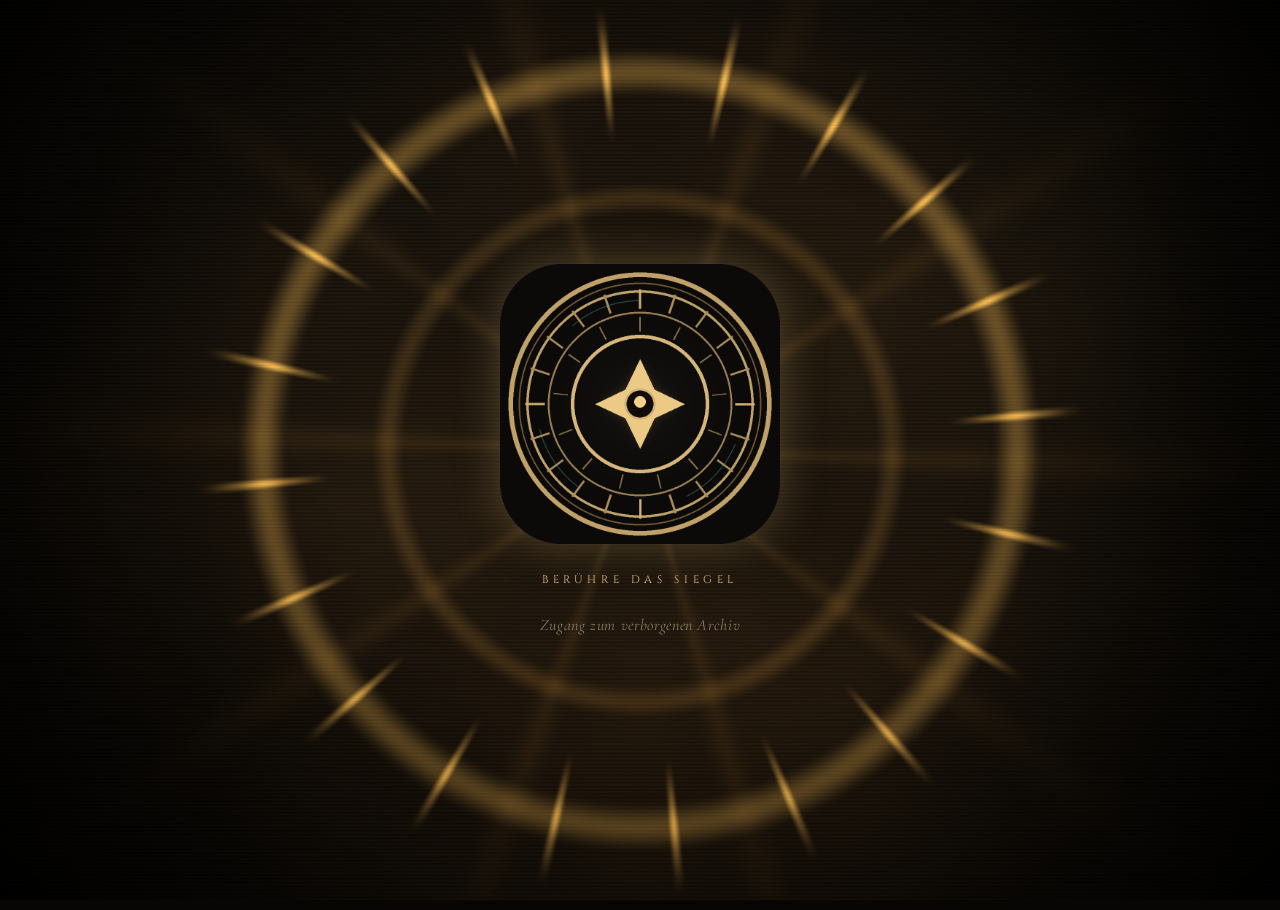
==== index.html @ 43363918 "0.1: Web-Version und Chronos.apk" ====
<!DOCTYPE html>
<html lang="de">
<head>
  <meta charset="utf-8">
  <meta name="viewport" content="width=device-width,initial-scale=1,viewport-fit=cover,user-scalable=no">
  <meta name="theme-color" content="#080604">
  <meta name="apple-mobile-web-app-capable" content="yes">
  <meta name="mobile-web-app-capable" content="yes">
  <title>CHRONOS — The Hidden Archive</title>
  <link rel="manifest" href="manifest.webmanifest">
  <link rel="icon" href="icon-192.png">
  <link rel="stylesheet" href="css/app.css">
</head>
<body>
  <canvas id="bg" aria-hidden="true"></canvas>
  <div class="scanlines" aria-hidden="true"></div>
  <div class="vignette" aria-hidden="true"></div>

  <div id="app">
    <section id="screen-seal" class="screen is-active" data-screen="seal">
      <div class="seal-wrap"><img src="img/ui/seal.png" alt="Siegel des Archivs"></div>
      <p class="whisper">Berühre das Siegel</p>
      <p class="subwhisper">Zugang zum verborgenen Archiv</p>
    </section>

    <section id="screen-boot" class="screen is-hidden" data-screen="boot">
      <div class="boot-log cursor-blink" id="boot-log"></div>
      <button class="skip hidden" id="boot-skip" type="button">ÜBERGEHEN</button>
    </section>

    <section id="screen-menu" class="screen is-hidden" data-screen="menu">
      <div class="chrome">
        <span></span>
        <button class="icon-btn" type="button" data-mute aria-pressed="false">TON</button>
      </div>
      <div class="brand">
        <p class="kicker">KLASSIFIZIERT · LOKALES ARCHIV</p>
        <h2>CHRONOS</h2>
        <span class="sub">The Hidden Archive</span>
      </div>
      <div class="today-chip" id="menu-today"></div>
      <nav class="nav">
        <button class="card" type="button" data-go="kalender">
          <canvas id="menu-glyph" width="108" height="108"></canvas>
          <div>
            <p class="lab">Tzolkin</p>
            <p class="hint">Das Herzstück der Zählung</p>
          </div>
          <span class="chev">›</span>
        </button>
        <button class="card" type="button" data-go="archiv">
          <canvas id="menu-arch" width="108" height="108"></canvas>
          <div>
            <p class="lab">Archiv</p>
            <p class="hint">Drei versiegelte Fragmente</p>
          </div>
          <span class="chev">›</span>
        </button>
        <button class="card" type="button" data-go="rv">
          <canvas id="menu-rv" width="108" height="108"></canvas>
          <div>
            <p class="lab">Remote Viewing</p>
            <p class="hint">Der mentale Muskel</p>
          </div>
          <span class="chev">›</span>
        </button>
      </nav>
      <p class="foot" id="menu-foot">Archivar bereit</p>
    </section>

    <section id="screen-kalender" class="screen is-hidden" data-screen="kalender">
      <div class="chrome">
        <button class="icon-btn back-btn" type="button" data-back>‹ ZURÜCK</button>
        <h1>Tzolkin</h1>
        <button class="icon-btn" type="button" data-mute>TON</button>
      </div>
      <div class="cal-scroll">
        <p class="date-line" id="cal-date"></p>
        <div class="glyph-stage"><canvas id="cal-glyph" width="360" height="360"></canvas></div>
        <div class="numeral">
          <canvas id="cal-bars" width="200" height="80"></canvas>
          <p class="num-arabic" id="cal-num"></p>
          <h2 class="sign-name" id="cal-name"></h2>
          <p class="tone" id="cal-tone"></p>
        </div>
        <p class="meaning" id="cal-meaning"></p>
        <p class="blurb" id="cal-blurb"></p>
        <p class="kin" id="cal-kin"></p>
        <div class="day-nav">
          <button type="button" id="cal-prev">‹ Vorheriger</button>
          <button type="button" class="today" id="cal-today">Heute</button>
          <button type="button" id="cal-next">Nächster ›</button>
        </div>
        <p class="caption">Das Rad der 260 Tage · 13 Töne, 20 Zeichen</p>
        <div class="wheel-wrap"><canvas id="cal-wheel" width="680" height="680"></canvas></div>
      </div>
    </section>

    <section id="screen-archiv" class="screen is-hidden" data-screen="archiv">
      <div class="chrome">
        <button class="icon-btn back-btn" type="button" data-back>‹ ZURÜCK</button>
        <h1>Archiv</h1>
        <button class="icon-btn" type="button" data-mute>TON</button>
      </div>
      <p class="file-intro">Drei Dateien liegen unter dem Siegel. Sie entfalten sich erst, wenn du sie öffnest – als hätte jemand gerade erst begonnen, sie zu lesen.</p>
      <p class="progress" id="arch-progress">Fragment 0/3 entschlüsselt</p>
      <div class="files" id="arch-files"></div>
    </section>

    <section id="screen-fragment" class="screen is-hidden" data-screen="fragment">
      <div class="chrome">
        <button class="icon-btn back-btn" type="button" data-back>‹ ARCHIV</button>
        <h1>Fragment</h1>
        <button class="icon-btn" type="button" data-mute>TON</button>
      </div>
      <p class="frag-head" id="frag-head"></p>
      <h2 class="frag-title" id="frag-title"></h2>
      <div class="frag-body decoding" id="frag-body"></div>
      <div class="decrypt-bar" id="frag-bar"><span></span></div>
    </section>

    <section id="screen-rv" class="screen is-hidden" data-screen="rv">
      <div class="chrome">
        <button class="icon-btn back-btn" type="button" data-back>‹ ZURÜCK</button>
        <h1>Remote Viewing</h1>
        <button class="icon-btn" type="button" data-mute>TON</button>
      </div>
      <div class="scroll" id="rv-scroll">
        <div id="rv-idle">
          <p class="rv-intro">Fünf Minuten. Atme. Halte den Blick weich. Schreibe oder zeichne, was kommt: Formen, Farben, Materialien, Stimmungen. Versuche nicht zu raten. Am Ende wird das Zielbild enthüllt.</p>
          <button class="primary" type="button" id="rv-start">Sitzung beginnen</button>
          <div class="log" id="rv-log"></div>
        </div>
        <div id="rv-session" class="hidden">
          <div class="timer" id="rv-timer">5:00</div>
          <div class="row">
            <button class="text-btn danger" type="button" id="rv-abort">Abbrechen</button>
            <button class="primary" type="button" id="rv-end">Ziel offenbaren</button>
          </div>
          <label class="field" for="rv-notes">Eindrücke</label>
          <textarea id="rv-notes" placeholder="Farben, Formen, Temperatur, Materialien, Stimmung …"></textarea>
          <label class="field">Zeichenfläche</label>
          <div class="draw-tools">
            <button class="text-btn" type="button" id="rv-pen">Stift</button>
            <button class="text-btn" type="button" id="rv-eraser">Radierer</button>
            <button class="text-btn" type="button" id="rv-clear">Leeren</button>
          </div>
          <canvas id="rv-canvas" width="800" height="360"></canvas>
        </div>
        <div id="rv-reveal" class="hidden">
          <p class="tone">Das Zielbild</p>
          <div class="target-card">
            <img id="rv-image" alt="Zielbild der Sitzung">
            <p class="cap" id="rv-caption"></p>
          </div>
          <p class="blurb" id="rv-compare" style="margin-top:14px"></p>
          <button class="primary" type="button" id="rv-again" style="margin-top:10px">Neue Sitzung</button>
        </div>
      </div>
    </section>
  </div>

  <script src="js/tzolkin.js"></script>
  <script src="js/audio.js"></script>
  <script src="js/gfx.js"></script>
  <script src="js/app.js"></script>
</body>
</html>
---- css/app.css ----
@font-face{font-family:Cinzel;src:url("../fonts/Cinzel-400.woff2") format("woff2");font-weight:400;font-style:normal;font-display:swap;}
@font-face{font-family:Cinzel;src:url("../fonts/Cinzel-700.woff2") format("woff2");font-weight:700;font-style:normal;font-display:swap;}
@font-face{font-family:"Cormorant Garamond";src:url("../fonts/Cormorant-400.woff2") format("woff2");font-weight:400;font-style:normal;font-display:swap;}
@font-face{font-family:"Cormorant Garamond";src:url("../fonts/Cormorant-500.woff2") format("woff2");font-weight:500;font-style:normal;font-display:swap;}
@font-face{font-family:"Cormorant Garamond";src:url("../fonts/Cormorant-400i.woff2") format("woff2");font-weight:400;font-style:italic;font-display:swap;}
@font-face{font-family:"Share Tech Mono";src:url("../fonts/ShareTechMono-400.woff2") format("woff2");font-weight:400;font-style:normal;font-display:swap;}

:root{
  --bg:#080604;
  --gold:#e4c37a;
  --gold-dim:#9a7540;
  --gold-bright:#ffe7ad;
  --bronze:#8c5a2e;
  --ink:#e8dcc4;
  --muted:#8a7a62;
  --line:rgba(228,195,122,.28);
  --panel:rgba(14,12,9,.78);
  --teal:#4d8f88;
  --danger:#c47a5a;
  --safe-top:max(14px, env(safe-area-inset-top));
  --safe-bot:max(16px, env(safe-area-inset-bottom));
  --safe-x:max(16px, env(safe-area-inset-left), env(safe-area-inset-right));
}
*{box-sizing:border-box;-webkit-tap-highlight-color:transparent;}
html,body{margin:0;padding:0;height:100%;background:var(--bg);color:var(--ink);
  font-family:"Cormorant Garamond",Georgia,serif;overflow:hidden;
  user-select:none;-webkit-user-select:none;}
button,textarea,input{font:inherit;color:inherit;}
textarea,input{user-select:text;-webkit-user-select:text;}

#bg{position:fixed;inset:0;width:100%;height:100%;z-index:0;display:block;}
.scanlines{position:fixed;inset:0;z-index:1;pointer-events:none;
  background:repeating-linear-gradient(to bottom,transparent 0,transparent 2px,rgba(0,0,0,.12) 3px);
  opacity:.35;mix-blend-mode:multiply;}
.vignette{position:fixed;inset:0;z-index:1;pointer-events:none;
  background:radial-gradient(ellipse at 50% 40%,transparent 40%,rgba(0,0,0,.55) 100%);}

#app{position:relative;z-index:2;height:100%;width:100%;}
.screen{position:absolute;inset:0;display:flex;flex-direction:column;
  padding:var(--safe-top) var(--safe-x) var(--safe-bot);
  opacity:1;transform:none;transition:opacity .55s ease, transform .55s ease;
  z-index:0;pointer-events:none;}
.screen.is-hidden{opacity:0;transform:translateY(10px);visibility:hidden;}
.screen.is-leave{opacity:0;transform:translateY(-8px);}
.screen.is-active{z-index:3;pointer-events:auto;visibility:visible;}

.chrome{display:flex;align-items:center;justify-content:space-between;min-height:44px;margin-bottom:8px;}
.chrome h1{font-family:Cinzel,serif;font-weight:400;letter-spacing:.28em;font-size:13px;
  margin:0;color:var(--gold);text-transform:uppercase;}
.icon-btn,.text-btn{appearance:none;background:transparent;border:1px solid var(--line);
  color:var(--gold);padding:8px 12px;letter-spacing:.16em;font-family:"Share Tech Mono",monospace;
  font-size:10px;border-radius:2px;cursor:pointer;}
.icon-btn:active,.text-btn:active,.card:active,.primary:active{transform:scale(.98);opacity:.85;}
.icon-btn.is-muted{color:var(--muted);border-color:rgba(138,122,98,.35);}
.back-btn{min-width:44px;}

/* SEAL */
#screen-seal{align-items:center;justify-content:center;text-align:center;gap:28px;}
.seal-wrap{width:min(62vw,280px);height:min(62vw,280px);position:relative;
  animation:pulse 3.6s ease-in-out infinite;}
.seal-wrap img{width:100%;height:100%;display:block;filter:drop-shadow(0 0 22px rgba(228,195,122,.28));}
@keyframes pulse{0%,100%{transform:scale(1);filter:brightness(1)}50%{transform:scale(1.03);filter:brightness(1.12)}}
.whisper{font-family:Cinzel,serif;letter-spacing:.42em;font-size:11px;color:var(--gold);
  text-transform:uppercase;margin:0;}
.subwhisper{font-style:italic;color:var(--muted);font-size:16px;margin:0;letter-spacing:.04em;}

/* BOOT */
#screen-boot{justify-content:flex-end;padding-bottom:12vh;}
.boot-log{font-family:"Share Tech Mono",monospace;font-size:12px;line-height:1.7;
  color:var(--gold);text-shadow:0 0 8px rgba(228,195,122,.25);min-height:10em;white-space:pre-wrap;}
.boot-log .ok{color:#b7d4b0;}
.cursor-blink::after{content:"▍";animation:blink 1s steps(1) infinite;color:var(--gold-bright);}
@keyframes blink{50%{opacity:0}}

/* MENU */
.brand{text-align:center;margin:12px 0 8px;}
.brand .kicker{font-family:"Share Tech Mono",monospace;font-size:10px;letter-spacing:.32em;
  color:var(--teal);margin:0 0 10px;}
.brand h2{font-family:Cinzel,serif;font-weight:700;font-size:clamp(34px,10vw,52px);
  letter-spacing:.22em;margin:0;color:var(--gold-bright);
  text-shadow:0 0 24px rgba(228,195,122,.25);}
.brand .sub{display:block;font-family:Cinzel,serif;letter-spacing:.36em;font-size:10px;
  color:var(--gold-dim);margin-top:8px;text-transform:uppercase;}
.today-chip{align-self:center;border:1px solid var(--line);padding:6px 14px;border-radius:99px;
  font-family:Cinzel,serif;font-size:12px;letter-spacing:.16em;color:var(--gold);margin:8px 0 18px;}

.nav{display:flex;flex-direction:column;gap:12px;margin-top:auto;margin-bottom:8px;}
.card{display:flex;align-items:center;gap:14px;padding:16px 16px;
  background:linear-gradient(180deg,rgba(30,24,16,.7),rgba(12,10,7,.7));
  border:1px solid var(--line);border-radius:4px;text-align:left;width:100%;
  box-shadow:inset 0 1px 0 rgba(228,195,122,.08), 0 8px 24px rgba(0,0,0,.35);
  cursor:pointer;}
.card canvas{flex:0 0 54px;width:54px;height:54px;}
.card .lab{font-family:Cinzel,serif;letter-spacing:.2em;font-size:13px;color:var(--gold);margin:0 0 4px;text-transform:uppercase;}
.card .hint{margin:0;color:var(--muted);font-size:15px;font-style:italic;}
.card .chev{margin-left:auto;color:var(--gold-dim);font-size:18px;}
.foot{text-align:center;font-family:"Share Tech Mono",monospace;font-size:10px;
  letter-spacing:.14em;color:var(--muted);margin-top:10px;}

/* KALENDER */
.cal-scroll{flex:1;overflow:auto;display:flex;flex-direction:column;align-items:center;
  -webkit-overflow-scrolling:touch;padding-bottom:8px;}
.date-line{font-family:"Share Tech Mono",monospace;font-size:11px;letter-spacing:.12em;
  color:var(--muted);margin:4px 0 10px;}
.glyph-stage{position:relative;width:180px;height:180px;margin:4px 0 8px;}
.glyph-stage canvas{width:100%;height:100%;display:block;}
.numeral{display:flex;flex-direction:column;align-items:center;margin-top:4px;}
.num-arabic{font-family:Cinzel,serif;font-size:64px;line-height:1;color:var(--gold-bright);
  text-shadow:0 0 18px rgba(228,195,122,.3);margin:0;}
.sign-name{font-family:Cinzel,serif;font-size:28px;letter-spacing:.18em;color:var(--gold);
  margin:2px 0 0;text-transform:none;}
.tone{font-family:"Share Tech Mono",monospace;font-size:10px;letter-spacing:.22em;
  color:var(--teal);margin:6px 0 10px;text-transform:uppercase;}
.meaning{font-style:italic;font-size:20px;color:var(--ink);text-align:center;
  margin:0 8px 8px;max-width:22em;line-height:1.25;}
.blurb{color:var(--muted);text-align:center;font-size:16px;line-height:1.45;
  margin:0 12px 16px;max-width:24em;}
.kin{font-family:"Share Tech Mono",monospace;font-size:10px;letter-spacing:.16em;color:var(--gold-dim);margin-bottom:8px;}

.day-nav{display:flex;align-items:center;justify-content:space-between;width:100%;max-width:360px;gap:10px;margin:4px 0 14px;}
.day-nav button{flex:1;border:1px solid var(--line);background:rgba(14,12,9,.55);
  color:var(--gold);padding:12px 8px;font-family:Cinzel,serif;letter-spacing:.14em;
  font-size:11px;text-transform:uppercase;cursor:pointer;border-radius:2px;}
.day-nav .today{flex:0 0 auto;padding:12px 14px;letter-spacing:.08em;}

.wheel-wrap{width:min(100%,340px);aspect-ratio:1;margin:6px auto 16px;}
.wheel-wrap canvas{width:100%;height:100%;display:block;}
.caption{font-size:13px;color:var(--muted);font-style:italic;text-align:center;margin:0 0 8px;}

/* ARCHIV */
.progress{font-family:"Share Tech Mono",monospace;font-size:11px;letter-spacing:.16em;
  color:var(--teal);text-align:center;margin:8px 0 16px;}
.files{display:flex;flex-direction:column;gap:12px;flex:1;overflow:auto;}
.file{border:1px solid var(--line);background:rgba(14,12,9,.7);padding:16px 16px 14px;
  text-align:left;border-radius:3px;cursor:pointer;width:100%;
  box-shadow:inset 0 1px 0 rgba(228,195,122,.07);}
.file .code{font-family:"Share Tech Mono",monospace;font-size:10px;letter-spacing:.14em;color:var(--gold-dim);margin:0 0 6px;}
.file h3{font-family:Cinzel,serif;font-size:16px;letter-spacing:.12em;color:var(--gold);margin:0 0 6px;font-weight:400;}
.file p{margin:0;color:var(--muted);font-size:15px;font-style:italic;}
.file.is-open{border-color:rgba(228,195,122,.55);}
.file .state{float:right;font-family:"Share Tech Mono",monospace;font-size:9px;letter-spacing:.14em;color:var(--teal);}
.file-intro{color:var(--muted);font-size:16px;font-style:italic;text-align:center;margin:0 8px 16px;}

/* FRAGMENT */
.frag-head{font-family:"Share Tech Mono",monospace;font-size:10px;letter-spacing:.18em;color:var(--gold-dim);margin:0 0 8px;}
.frag-title{font-family:Cinzel,serif;font-size:22px;letter-spacing:.1em;color:var(--gold);margin:0 0 16px;font-weight:400;}
.frag-body{flex:1;overflow:auto;font-size:19px;line-height:1.55;color:var(--ink);
  font-style:italic;padding-right:4px;white-space:pre-wrap;}
.frag-body.decoding{font-family:"Share Tech Mono",monospace;font-size:15px;font-style:normal;
  color:var(--gold);letter-spacing:.02em;white-space:pre-wrap;}
.decrypt-bar{height:2px;background:rgba(228,195,122,.15);margin:12px 0 0;overflow:hidden;}
.decrypt-bar span{display:block;height:100%;width:0;background:linear-gradient(90deg,var(--bronze),var(--gold-bright));
  box-shadow:0 0 8px rgba(228,195,122,.6);transition:width .2s linear;}

/* RV */
.rv-intro{font-size:17px;line-height:1.5;color:var(--ink);font-style:italic;margin:8px 0 16px;text-align:center;}
.timer{font-family:Cinzel,serif;font-size:64px;letter-spacing:.08em;color:var(--gold-bright);
  text-align:center;margin:4px 0 10px;text-shadow:0 0 16px rgba(228,195,122,.25);}
.timer.is-low{color:#e8b4a0;}
.primary{appearance:none;width:100%;border:1px solid var(--gold-dim);background:linear-gradient(180deg,rgba(80,55,24,.55),rgba(30,22,12,.7));
  color:var(--gold-bright);padding:16px 12px;font-family:Cinzel,serif;letter-spacing:.22em;
  font-size:13px;text-transform:uppercase;border-radius:2px;cursor:pointer;
  box-shadow:0 0 16px rgba(228,195,122,.08);}
.row{display:flex;gap:10px;}
.row .primary,.row .text-btn{flex:1;}
.danger{border-color:rgba(196,122,90,.5);color:#e8b4a0;}
label.field{display:block;font-family:"Share Tech Mono",monospace;font-size:10px;letter-spacing:.18em;
  color:var(--gold-dim);margin:12px 0 6px;text-transform:uppercase;}
textarea{width:100%;min-height:110px;background:rgba(8,6,4,.7);border:1px solid var(--line);
  border-radius:2px;padding:10px 12px;color:var(--ink);resize:vertical;outline:none;}
textarea:focus{border-color:var(--gold-dim);}
.draw-tools{display:flex;gap:8px;margin:0 0 8px;}
.draw-tools button{flex:0 0 auto;}
#rv-canvas{width:100%;height:180px;display:block;background:rgba(8,6,4,.7);
  border:1px solid var(--line);border-radius:2px;touch-action:none;}
.target-card{margin-top:8px;border:1px solid var(--line);padding:10px;background:rgba(14,12,9,.75);border-radius:3px;}
.target-card img{width:100%;height:auto;display:block;border-radius:2px;}
.target-card .cap{font-family:Cinzel,serif;letter-spacing:.14em;font-size:12px;color:var(--gold);
  text-align:center;margin:10px 0 0;text-transform:uppercase;}
.log{flex:1;overflow:auto;margin-top:12px;}
.log h3{font-family:Cinzel,serif;font-size:12px;letter-spacing:.2em;color:var(--gold-dim);font-weight:400;margin:12px 0 8px;}
.log-item{border-top:1px solid var(--line);padding:10px 0;font-size:15px;color:var(--muted);}
.log-item strong{color:var(--gold);font-weight:400;font-family:Cinzel,serif;letter-spacing:.08em;}
.log-item .notes{color:var(--ink);margin:4px 0 0;font-style:italic;}
.hidden{display:none !important;}
.scroll{flex:1;overflow:auto;-webkit-overflow-scrolling:touch;}

.skip{position:absolute;right:var(--safe-x);bottom:var(--safe-bot);font-family:"Share Tech Mono",monospace;
  font-size:10px;letter-spacing:.16em;color:var(--muted);background:transparent;border:0;padding:10px;cursor:pointer;}
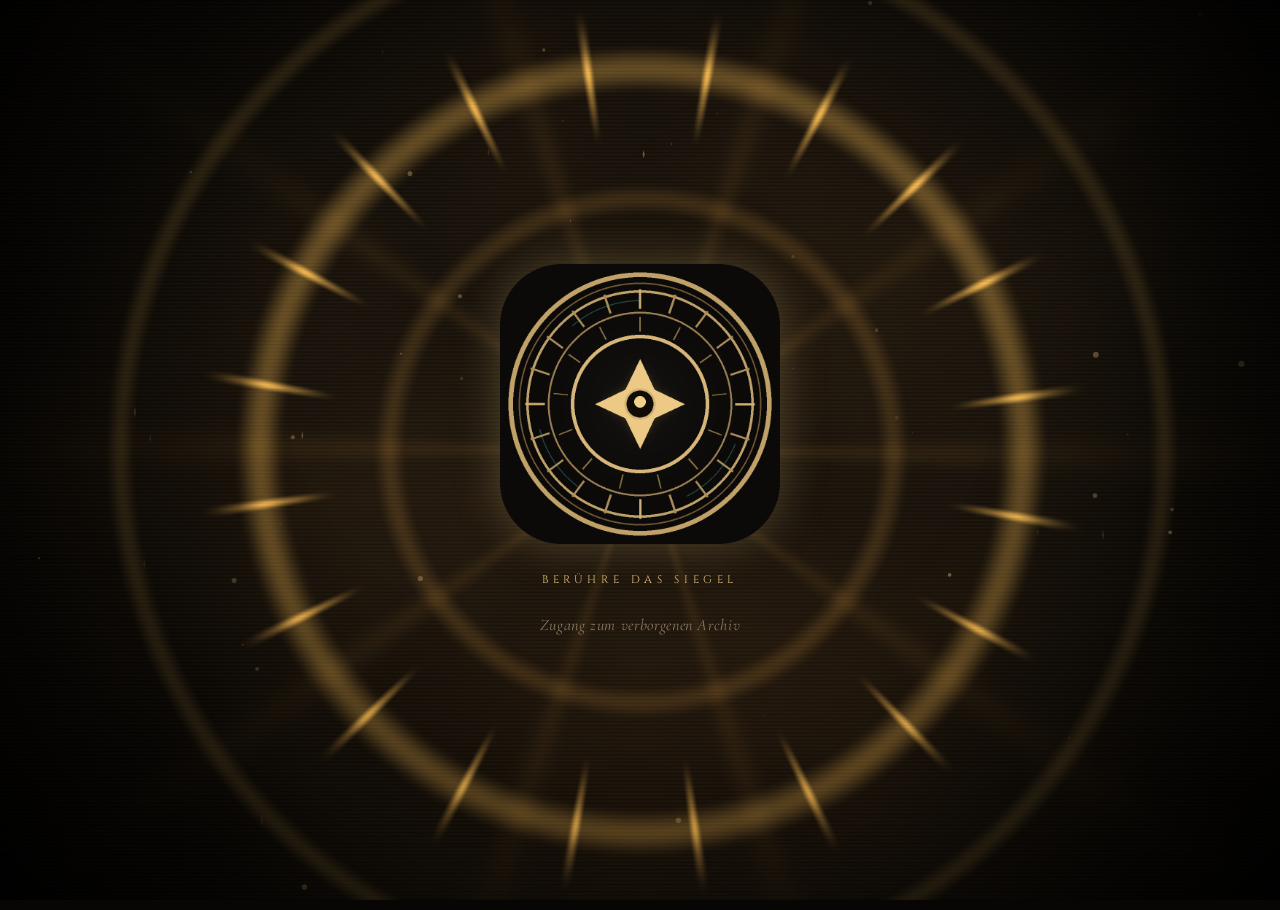
==== commit 767f4d49: "1.1: Web-Version und Chronos.apk" ====
--- a/index.html
+++ b/index.html
@@ -13,8 +13,10 @@
 </head>
 <body>
   <canvas id="bg" aria-hidden="true"></canvas>
+  <canvas id="fx" aria-hidden="true"></canvas>
   <div class="scanlines" aria-hidden="true"></div>
   <div class="vignette" aria-hidden="true"></div>
+  <div id="watermark" aria-hidden="true"></div>
 
   <div id="app">
     <section id="screen-seal" class="screen is-active" data-screen="seal">
@@ -64,8 +66,34 @@
           </div>
           <span class="chev">›</span>
         </button>
+        <button class="card" type="button" data-go="mandala">
+          <canvas id="menu-mandala" width="108" height="108"></canvas>
+          <div>
+            <p class="lab">Mandala</p>
+            <p class="hint">Liminale Malerei</p>
+          </div>
+          <span class="chev">›</span>
+        </button>
+        <button class="card" type="button" data-go="atem" id="card-atem">
+          <canvas id="menu-atem" width="108" height="108"></canvas>
+          <div>
+            <p class="lab">Atem</p>
+            <p class="hint">Box Breathing 4-4-4-4</p>
+          </div>
+          <span class="chev">›</span>
+        </button>
+        <button class="card" type="button" data-go="traum" id="card-traum">
+          <canvas id="menu-traum" width="108" height="108"></canvas>
+          <div>
+            <p class="lab">Traum-Decoder</p>
+            <p class="hint">Zwanzig Minuten, dann Bilder</p>
+          </div>
+          <span class="chev">›</span>
+        </button>
       </nav>
+      <p class="stage-chip" id="menu-stage">Stufe 1 · Initiat</p>
       <p class="foot" id="menu-foot">Archivar bereit</p>
+      <button class="options-link" type="button" data-go="optionen">Optionen</button>
     </section>
 
     <section id="screen-kalender" class="screen is-hidden" data-screen="kalender">
@@ -129,6 +157,7 @@
         <div id="rv-idle">
           <p class="rv-intro">Fünf Minuten. Atme. Halte den Blick weich. Schreibe oder zeichne, was kommt: Formen, Farben, Materialien, Stimmungen. Versuche nicht zu raten. Am Ende wird das Zielbild enthüllt.</p>
           <button class="primary" type="button" id="rv-start">Sitzung beginnen</button>
+          <button class="text-btn" type="button" id="rv-warmup" style="width:100%;margin-top:10px">Zuerst das Mandala als Aufwärmung</button>
           <div class="log" id="rv-log"></div>
         </div>
         <div id="rv-session" class="hidden">
@@ -158,11 +187,110 @@
         </div>
       </div>
     </section>
+    <section id="screen-mandala" class="screen is-hidden" data-screen="mandala">
+      <div class="chrome">
+        <button class="icon-btn back-btn" type="button" data-back>‹ ZURÜCK</button>
+        <h1>Mandala</h1>
+        <button class="icon-btn" type="button" data-mute>TON</button>
+      </div>
+      <p class="file-intro" id="mandala-intro">Berühre die Formen. Die Farbe spiegelt sich im Kreis. Ein neues Muster entsteht jedes Mal von selbst.</p>
+      <div class="palette" id="mandala-palettes"></div>
+      <div class="swatches" id="mandala-swatches"></div>
+      <div class="mandala-stage"><canvas id="mandala-cv" width="800" height="800"></canvas></div>
+      <div class="row" style="margin-top:8px">
+        <button class="text-btn" type="button" id="mandala-new">Neues Mandala</button>
+        <button class="primary" type="button" id="mandala-save">In die Galerie</button>
+      </div>
+      <div class="gallery" id="mandala-gallery"></div>
+    </section>
+
+    <section id="screen-intention" class="screen is-hidden" data-screen="intention">
+      <div class="chrome">
+        <button class="icon-btn back-btn" type="button" data-back>‹ ZURÜCK</button>
+        <h1>Intention</h1>
+        <button class="icon-btn" type="button" data-mute>TON</button>
+      </div>
+      <div class="intent-wrap">
+        <p class="whisper" style="letter-spacing:.2em">Welche Wahrheit suchst du heute?</p>
+        <textarea id="intent-field" maxlength="90" rows="3" placeholder="Ein Satz genügt. Er bleibt als leises Wasserzeichen."></textarea>
+        <button class="primary" type="button" id="intent-enter">Eintreten</button>
+        <button class="text-btn" type="button" id="intent-skip" style="width:100%;margin-top:10px">Ohne Satz eintreten</button>
+      </div>
+    </section>
+
+    <section id="screen-atem" class="screen is-hidden" data-screen="atem">
+      <div class="chrome">
+        <button class="icon-btn back-btn" type="button" data-back>‹ ZURÜCK</button>
+        <h1>Atem</h1>
+        <button class="icon-btn" type="button" data-mute>TON</button>
+      </div>
+      <p class="file-intro">Vier Sekunden ein, vier halten, vier aus, vier halten. Das Rad atmet mit dir.</p>
+      <div class="breath-stage">
+        <div class="breath-wheel" id="atem-wheel"></div>
+        <p class="breath-phase" id="atem-phase">Bereit</p>
+        <p class="breath-sub" id="atem-sub">Berühre Beginnen</p>
+      </div>
+      <p class="kin" id="atem-cycles">Zyklen: 0</p>
+      <button class="primary" type="button" id="atem-toggle">Beginnen</button>
+    </section>
+
+    <section id="screen-traum" class="screen is-hidden" data-screen="traum">
+      <div class="chrome">
+        <button class="icon-btn back-btn" type="button" data-back>‹ ZURÜCK</button>
+        <h1>Traum-Decoder</h1>
+        <button class="icon-btn" type="button" data-mute>TON</button>
+      </div>
+      <div class="scroll" id="traum-scroll">
+        <div id="traum-idle">
+          <p class="rv-intro">Zwanzig Minuten Power-Nap. Der Bildschirm verdunkelt sich. Ein Gong weckt dich, danach hältst du fest, was an der Schwelle zum Schlaf erschienen ist.</p>
+          <button class="primary" type="button" id="traum-start">Niederlegen</button>
+          <div class="log" id="traum-log"></div>
+        </div>
+        <div id="traum-nap" class="hidden dim-nap">
+          <p class="tone">Ruhe</p>
+          <div class="timer" id="traum-timer">20:00</div>
+          <p class="file-intro">Die Augen dürfen fallen.</p>
+          <button class="text-btn danger" type="button" id="traum-abort" style="width:100%">Vorzeitig beenden</button>
+        </div>
+        <div id="traum-wake" class="hidden">
+          <p class="whisper" style="letter-spacing:.18em;margin-bottom:16px">Welche Bilder sind aufgestiegen?</p>
+          <textarea id="traum-notes" placeholder="Farben, Gesichter, Orte, ein Satz, ein Gefühl …"></textarea>
+          <button class="primary" type="button" id="traum-save" style="margin-top:12px">Im Journal halten</button>
+        </div>
+      </div>
+    </section>
+
+    <section id="screen-optionen" class="screen is-hidden" data-screen="optionen">
+      <div class="chrome">
+        <button class="icon-btn back-btn" type="button" data-back>‹ ZURÜCK</button>
+        <h1>Optionen</h1>
+        <button class="icon-btn" type="button" data-mute>TON</button>
+      </div>
+      <div class="scroll">
+        <p class="file-intro">Der Ton-Knopf wechselt zwischen Stille, einer 432-Hz-Fläche und binauralen Beats. Im dritten Modus sind Kopfhörer empfohlen.</p>
+        <p class="file-intro">Die Stufe wächst durch Praxis: drei Remote-Viewing-Sitzungen öffnen den Atem, sieben verschiedene Nutzungstage öffnen alle Archivtexte und den Traum-Decoder.</p>
+        <p class="stage-chip" id="opt-stage" style="margin:16px auto">Stufe 1 · Initiat</p>
+        <p class="kin" id="opt-stats" style="text-align:center"></p>
+        <p class="options-link" id="opt-version">CHRONOS 1.1</p>
+        <div id="opt-test" class="hidden" style="margin-top:18px;text-align:center">
+          <button class="text-btn" type="button" id="opt-unlock">Alle Stufen freischalten</button>
+          <p class="file-intro" id="opt-unlock-note" style="margin-top:10px">Nur zum Prüfen. Die Praxis-Zählung bleibt erhalten.</p>
+        </div>
+      </div>
+    </section>
+  </div>
+
+  <div class="unlock-veil" id="unlock-veil">
+    <div class="seal-wrap" style="width:140px;height:140px"><img src="img/ui/seal.png" alt=""></div>
+    <h2 id="unlock-title">Stufe 2 · Seher</h2>
+    <p id="unlock-text">Ein neuer Raum ist offen.</p>
   </div>
 
   <script src="js/tzolkin.js"></script>
   <script src="js/audio.js"></script>
   <script src="js/gfx.js"></script>
+  <script src="js/mandala.js"></script>
+  <script src="js/progress.js"></script>
   <script src="js/app.js"></script>
 </body>
 </html>
--- a/css/app.css
+++ b/css/app.css
@@ -29,13 +29,17 @@
 textarea,input{user-select:text;-webkit-user-select:text;}
 
 #bg{position:fixed;inset:0;width:100%;height:100%;z-index:0;display:block;}
-.scanlines{position:fixed;inset:0;z-index:1;pointer-events:none;
+#fx{position:fixed;inset:0;width:100%;height:100%;z-index:1;display:block;pointer-events:none;}
+.scanlines{position:fixed;inset:0;z-index:2;pointer-events:none;
   background:repeating-linear-gradient(to bottom,transparent 0,transparent 2px,rgba(0,0,0,.12) 3px);
   opacity:.35;mix-blend-mode:multiply;}
-.vignette{position:fixed;inset:0;z-index:1;pointer-events:none;
+.vignette{position:fixed;inset:0;z-index:2;pointer-events:none;
   background:radial-gradient(ellipse at 50% 40%,transparent 40%,rgba(0,0,0,.55) 100%);}
-
-#app{position:relative;z-index:2;height:100%;width:100%;}
+#watermark{position:fixed;inset:0;z-index:2;pointer-events:none;display:flex;align-items:center;justify-content:center;
+  font-family:Cinzel,serif;letter-spacing:.28em;font-size:clamp(14px,4.2vw,22px);color:rgba(228,195,122,.11);
+  text-transform:uppercase;transform:rotate(-18deg);text-align:center;padding:12vw;line-height:1.5;}
+
+#app{position:relative;z-index:3;height:100%;width:100%;}
 .screen{position:absolute;inset:0;display:flex;flex-direction:column;
   padding:var(--safe-top) var(--safe-x) var(--safe-bot);
   opacity:1;transform:none;transition:opacity .55s ease, transform .55s ease;
@@ -187,3 +191,57 @@
 
 .skip{position:absolute;right:var(--safe-x);bottom:var(--safe-bot);font-family:"Share Tech Mono",monospace;
   font-size:10px;letter-spacing:.16em;color:var(--muted);background:transparent;border:0;padding:10px;cursor:pointer;}
+
+.sound-toast{position:fixed;left:50%;bottom:calc(var(--safe-bot) + 28px);transform:translate(-50%,12px);
+  z-index:20;pointer-events:none;opacity:0;transition:opacity .35s ease, transform .35s ease;
+  font-family:"Share Tech Mono",monospace;font-size:11px;letter-spacing:.16em;color:var(--gold-bright);
+  border:1px solid var(--line);background:rgba(12,10,7,.88);padding:10px 16px;border-radius:2px;
+  text-transform:uppercase;white-space:nowrap;}
+.sound-toast.is-on{opacity:1;transform:translate(-50%,0);}
+.icon-btn.is-binaural{color:#b7d4c8;border-color:rgba(77,143,136,.55);}
+
+.nav{overflow:auto;-webkit-overflow-scrolling:touch;max-height:none;}
+.palette,.swatches{display:flex;gap:8px;justify-content:center;flex-wrap:wrap;margin:4px 0 8px;}
+.pal-btn,.swatch{appearance:none;border:1px solid var(--line);background:rgba(14,12,9,.7);
+  color:var(--gold);font-family:Cinzel,serif;font-size:10px;letter-spacing:.12em;
+  padding:8px 10px;border-radius:2px;cursor:pointer;text-transform:uppercase;}
+.pal-btn.is-on,.swatch.is-on{border-color:var(--gold-bright);box-shadow:0 0 10px rgba(228,195,122,.25);}
+.swatch{width:28px;height:28px;padding:0;border-radius:50%;border-width:2px;}
+.mandala-stage{flex:1;min-height:0;display:flex;align-items:center;justify-content:center;margin:4px 0;}
+.mandala-stage canvas{width:min(100%,100%);height:auto;aspect-ratio:1;max-height:100%;display:block;touch-action:none;}
+.gallery{display:flex;gap:8px;overflow-x:auto;margin-top:10px;padding-bottom:6px;-webkit-overflow-scrolling:touch;}
+.gallery img{width:72px;height:72px;object-fit:cover;border:1px solid var(--line);border-radius:2px;flex:0 0 auto;background:#080604;}
+.gallery .empty{font-size:13px;color:var(--muted);font-style:italic;}
+
+.intent-wrap{flex:1;display:flex;flex-direction:column;justify-content:center;gap:16px;padding-bottom:8vh;}
+.intent-wrap textarea{min-height:90px;text-align:center;font-size:20px;font-style:italic;}
+.breath-stage{flex:1;display:flex;flex-direction:column;align-items:center;justify-content:center;position:relative;min-height:280px;}
+.breath-wheel{width:min(62vw,260px);height:min(62vw,260px);border-radius:50%;
+  border:1px solid rgba(228,195,122,.45);box-shadow:0 0 24px rgba(228,195,122,.15), inset 0 0 30px rgba(228,195,122,.08);
+  background:radial-gradient(circle at 50% 45%, rgba(228,195,122,.16), rgba(8,6,4,.2) 62%);
+  transform:scale(var(--breath, .82));transition:transform .2s linear;}
+.breath-phase{font-family:Cinzel,serif;letter-spacing:.28em;font-size:20px;color:var(--gold-bright);
+  text-transform:uppercase;margin:28px 0 6px;}
+.breath-sub{font-style:italic;color:var(--muted);margin:0;font-size:16px;}
+.dim-nap{text-align:center;padding-top:18vh;}
+body.is-nap .scanlines,body.is-nap .vignette{opacity:.9;}
+body.is-nap #fx,body.is-nap #bg{filter:brightness(.35);}
+body.is-nap #watermark{opacity:.4;}
+.card.is-locked{opacity:.55;position:relative;}
+.card.is-locked .hint{color:var(--gold-dim);}
+.lock-note{display:block;font-family:"Share Tech Mono",monospace;font-size:9px;letter-spacing:.1em;
+  color:var(--teal);margin-top:6px;text-transform:uppercase;}
+.file.is-locked{opacity:.6;}
+.stage-chip{align-self:center;margin:6px 0 0;font-family:Cinzel,serif;letter-spacing:.2em;font-size:11px;
+  color:var(--gold);border:1px solid var(--line);padding:6px 12px;border-radius:99px;}
+.unlock-veil{position:fixed;inset:0;z-index:30;display:flex;flex-direction:column;align-items:center;justify-content:center;
+  background:rgba(8,6,4,.82);opacity:0;pointer-events:none;transition:opacity .5s ease;text-align:center;padding:24px;}
+.unlock-veil.is-on{opacity:1;pointer-events:auto;}
+.unlock-veil h2{font-family:Cinzel,serif;letter-spacing:.28em;color:var(--gold-bright);font-size:26px;margin:16px 0 8px;}
+.unlock-veil p{color:var(--ink);font-style:italic;max-width:18em;}
+.options-link{display:block;text-align:center;font-family:"Share Tech Mono",monospace;font-size:10px;
+  letter-spacing:.18em;color:var(--muted);margin-top:8px;background:none;border:0;padding:8px;cursor:pointer;}
+
+#screen-menu .nav{flex:1;min-height:0;overflow:auto;margin-top:10px;margin-bottom:4px;padding-right:2px;}
+#screen-menu .stage-chip,#screen-menu .foot,#screen-menu .options-link{flex:0 0 auto;}
+#screen-menu .card{padding:12px 14px;}
